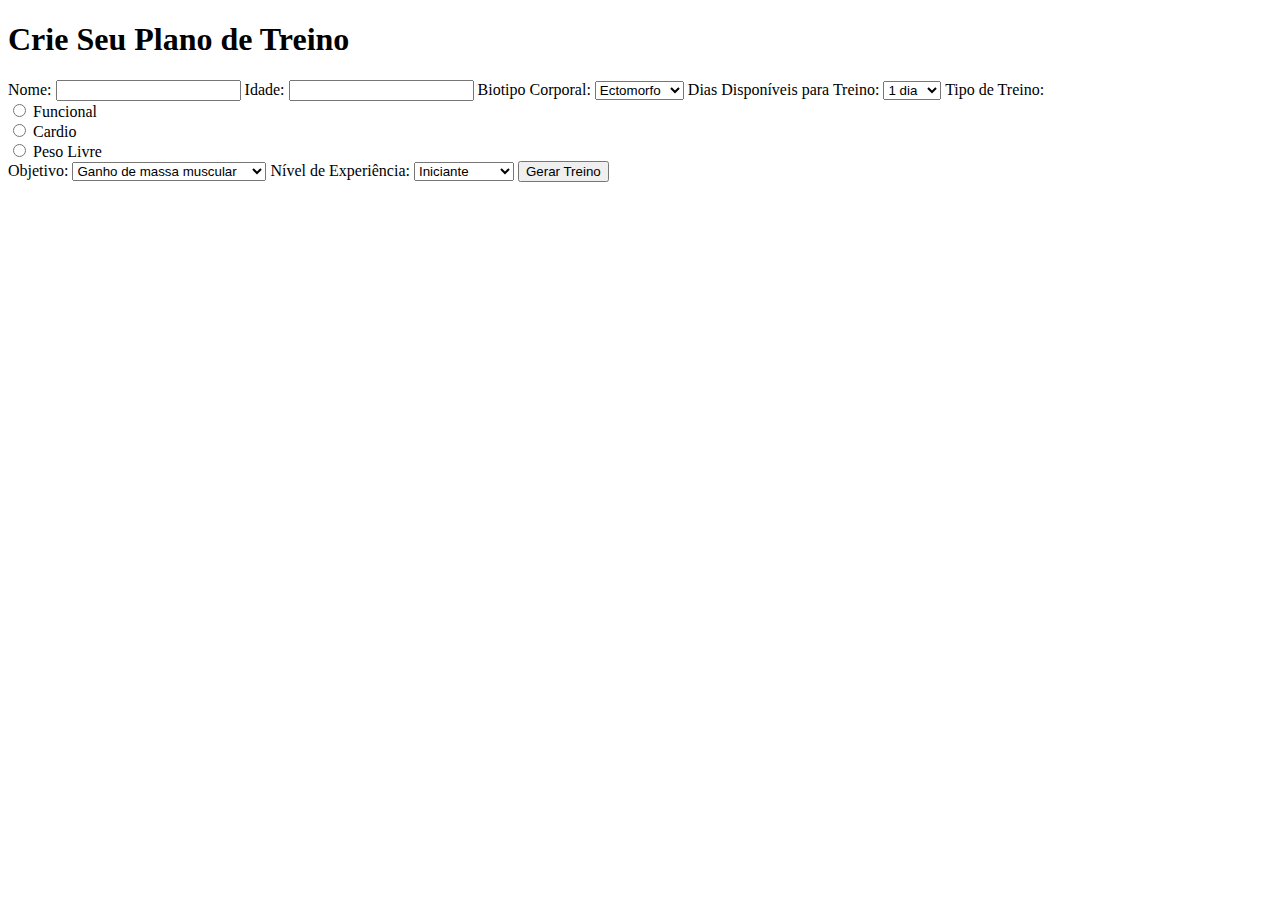
==== personaltrainerweb/src/main/resources/templates/index.html @ 5b395a52 "att correções de saida" ====
<!DOCTYPE html>
<html lang="pt-br">
<head>
    <meta charset="UTF-8">
    <meta name="viewport" content="width=device-width, initial-scale=1.0">
    <title>Plano de Treino Personalizado</title>
    <link rel="stylesheet" href="styles.css">
    <script>
        // Função para habilitar/desabilitar o campo de Objetivo
        function verificarObjetivo() {
            const tipoTreino = document.querySelector('input[name="tipoTreino"]:checked').value;
            const objetivo = document.getElementById('objetivo');

            if (tipoTreino === 'Peso Livre') {
                objetivo.disabled = false;
            } else {
                objetivo.disabled = true;
                objetivo.value = "";  // Limpa o valor do campo quando desabilitado
            }
        }

        // Função para gerar o plano de treino
        function gerarPlano(event) {
            event.preventDefault();  // Evita o reload da página

            const nome = document.getElementById('nome').value;
            const idade = document.getElementById('idade').value;
            const biotipo = document.getElementById('biotipo').value;
            const dias = document.getElementById('dias').value;
            const objetivo = document.getElementById('objetivo').value || ""; // Valor vazio se desabilitado
            const nivel = document.getElementById('nivel').value;
            const tipoTreino = document.querySelector('input[name="tipoTreino"]:checked').value;

            // Construir a URL para a página de resultado
            const resultadoUrl = `result.html?nome=${encodeURIComponent(nome)}&idade=${encodeURIComponent(idade)}&biotipo=${encodeURIComponent(biotipo)}&dias=${encodeURIComponent(dias)}&tipoTreino=${encodeURIComponent(tipoTreino)}&objetivo=${encodeURIComponent(objetivo)}&nivel=${encodeURIComponent(nivel)}`;
            // Redirecionar para a página de resultado com parâmetros na URL
            window.location.href = resultadoUrl;
        }

        // Adiciona eventos ao carregar a página
        window.onload = function() {
            const radios = document.querySelectorAll('input[name="tipoTreino"]');
            radios.forEach(radio => {
                radio.addEventListener('change', verificarObjetivo);
            });
            verificarObjetivo(); // Verifica o estado inicial ao carregar a página
        }
    </script>
</head>
<body>
    <div class="container">
        <h1>Crie Seu Plano de Treino</h1>
        <form id="treinoForm" onsubmit="gerarPlano(event)">
            <label for="nome">Nome:</label>
            <input type="text" id="nome" name="nome" required>

            <label for="idade">Idade:</label>
            <input type="number" id="idade" name="idade" required>

            <label for="biotipo">Biotipo Corporal:</label>
            <select id="biotipo" name="biotipo" required>
                <option value="Ectomorfo">Ectomorfo</option>
                <option value="Mesomorfo">Mesomorfo</option>
                <option value="Endomorfo">Endomorfo</option>
            </select>

            <label for="dias">Dias Disponíveis para Treino:</label>
            <select id="dias" name="dias" required>
                <option value="1">1 dia</option>
                <option value="3">3 dias</option>
                <option value="5">5 dias</option>
            </select>

            <label>Tipo de Treino:</label>
            <div id="tipoTreino">
                <input type="radio" id="funcional" name="tipoTreino" value="Funcional" required>
                <label for="funcional">Funcional</label><br>

                <input type="radio" id="cardio" name="tipoTreino" value="Cardio">
                <label for="cardio">Cardio</label><br>

                <input type="radio" id="pesoLivre" name="tipoTreino" value="Peso Livre">
                <label for="pesoLivre">Peso Livre</label><br>
            </div>

            <label for="objetivo">Objetivo:</label>
            <select id="objetivo" name="objetivo" required>
                <option value="Ganho de massa muscular">Ganho de massa muscular</option>
                <option value="Perda de gordura">Perda de gordura</option>
                <option value="Condicionamento físico geral">Condicionamento físico geral</option>
            </select>

            <label for="nivel">Nível de Experiência:</label>
            <select id="nivel" name="nivel" required>
                <option value="Iniciante">Iniciante</option>
                <option value="Intermediário">Intermediário</option>
                <option value="Avançado">Avançado</option>
            </select>

            <button type="button" id="generateButton">Gerar Treino</button>
        </form>

        <div id="resultado"></div>
    </div>

    <script src="/js/script.js"></script> 
    <link rel="stylesheet" type="text/css" href="/css/style.css">
</body>
</html>
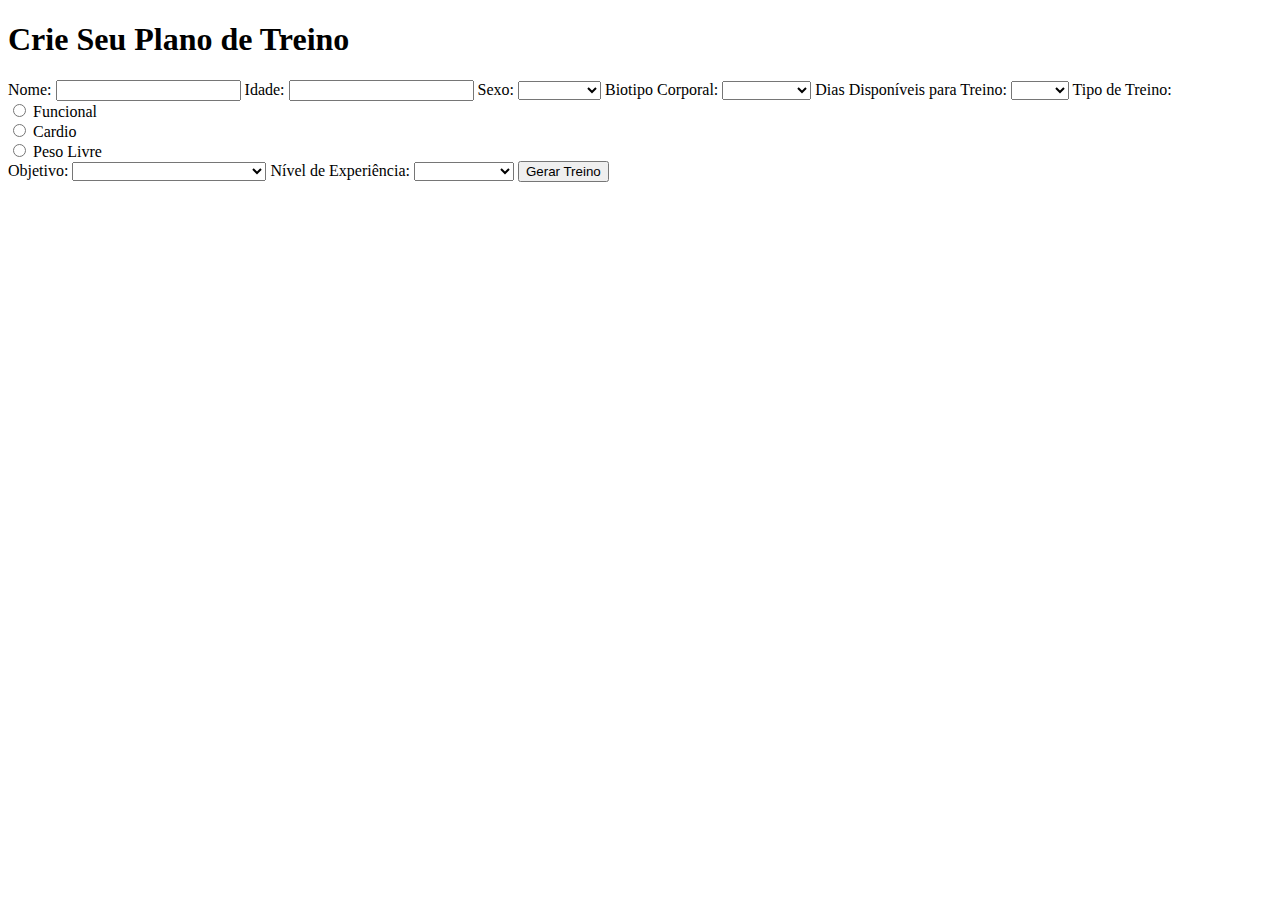
==== commit 44d8d50c: "add opção em branco" ====
--- a/personaltrainerweb/src/main/resources/templates/index.html
+++ b/personaltrainerweb/src/main/resources/templates/index.html
@@ -1,5 +1,6 @@
 <!DOCTYPE html>
 <html lang="pt-br">
+
 <head>
     <meta charset="UTF-8">
     <meta name="viewport" content="width=device-width, initial-scale=1.0">
@@ -25,6 +26,7 @@
 
             const nome = document.getElementById('nome').value;
             const idade = document.getElementById('idade').value;
+            const sexo = document.getElementById('sexo').value;
             const biotipo = document.getElementById('biotipo').value;
             const dias = document.getElementById('dias').value;
             const objetivo = document.getElementById('objetivo').value || ""; // Valor vazio se desabilitado
@@ -32,13 +34,13 @@
             const tipoTreino = document.querySelector('input[name="tipoTreino"]:checked').value;
 
             // Construir a URL para a página de resultado
-            const resultadoUrl = `result.html?nome=${encodeURIComponent(nome)}&idade=${encodeURIComponent(idade)}&biotipo=${encodeURIComponent(biotipo)}&dias=${encodeURIComponent(dias)}&tipoTreino=${encodeURIComponent(tipoTreino)}&objetivo=${encodeURIComponent(objetivo)}&nivel=${encodeURIComponent(nivel)}`;
+            const resultadoUrl = `result.html?nome=${encodeURIComponent(nome)}&idade=${encodeURIComponent(idade)}sexo=${encodeURIComponent(sexo)}&biotipo=${encodeURIComponent(biotipo)}&dias=${encodeURIComponent(dias)}&tipoTreino=${encodeURIComponent(tipoTreino)}&objetivo=${encodeURIComponent(objetivo)}&nivel=${encodeURIComponent(nivel)}`;
             // Redirecionar para a página de resultado com parâmetros na URL
             window.location.href = resultadoUrl;
         }
 
         // Adiciona eventos ao carregar a página
-        window.onload = function() {
+        window.onload = function () {
             const radios = document.querySelectorAll('input[name="tipoTreino"]');
             radios.forEach(radio => {
                 radio.addEventListener('change', verificarObjetivo);
@@ -47,6 +49,7 @@
         }
     </script>
 </head>
+
 <body>
     <div class="container">
         <h1>Crie Seu Plano de Treino</h1>
@@ -57,8 +60,18 @@
             <label for="idade">Idade:</label>
             <input type="number" id="idade" name="idade" required>
 
+            <label for="sexo">Sexo:</label>
+            <select id="sexo" name="sexo" required>
+                <option value="" disabled selected></option> 
+                <option value="F">Feminino</option>
+                <option value="M">Masculino</option>
+                <option value="Outros">Outros</option>
+            </select>
+
+
             <label for="biotipo">Biotipo Corporal:</label>
             <select id="biotipo" name="biotipo" required>
+                <option value="" disabled selected></option> 
                 <option value="Ectomorfo">Ectomorfo</option>
                 <option value="Mesomorfo">Mesomorfo</option>
                 <option value="Endomorfo">Endomorfo</option>
@@ -66,6 +79,7 @@
 
             <label for="dias">Dias Disponíveis para Treino:</label>
             <select id="dias" name="dias" required>
+                <option value="" disabled selected></option> 
                 <option value="1">1 dia</option>
                 <option value="3">3 dias</option>
                 <option value="5">5 dias</option>
@@ -85,6 +99,7 @@
 
             <label for="objetivo">Objetivo:</label>
             <select id="objetivo" name="objetivo" required>
+                <option value="" disabled selected></option> 
                 <option value="Ganho de massa muscular">Ganho de massa muscular</option>
                 <option value="Perda de gordura">Perda de gordura</option>
                 <option value="Condicionamento físico geral">Condicionamento físico geral</option>
@@ -92,6 +107,7 @@
 
             <label for="nivel">Nível de Experiência:</label>
             <select id="nivel" name="nivel" required>
+                <option value="" disabled selected></option> 
                 <option value="Iniciante">Iniciante</option>
                 <option value="Intermediário">Intermediário</option>
                 <option value="Avançado">Avançado</option>
@@ -103,7 +119,8 @@
         <div id="resultado"></div>
     </div>
 
-    <script src="/js/script.js"></script> 
+    <script src="/js/script.js"></script>
     <link rel="stylesheet" type="text/css" href="/css/style.css">
 </body>
+
 </html>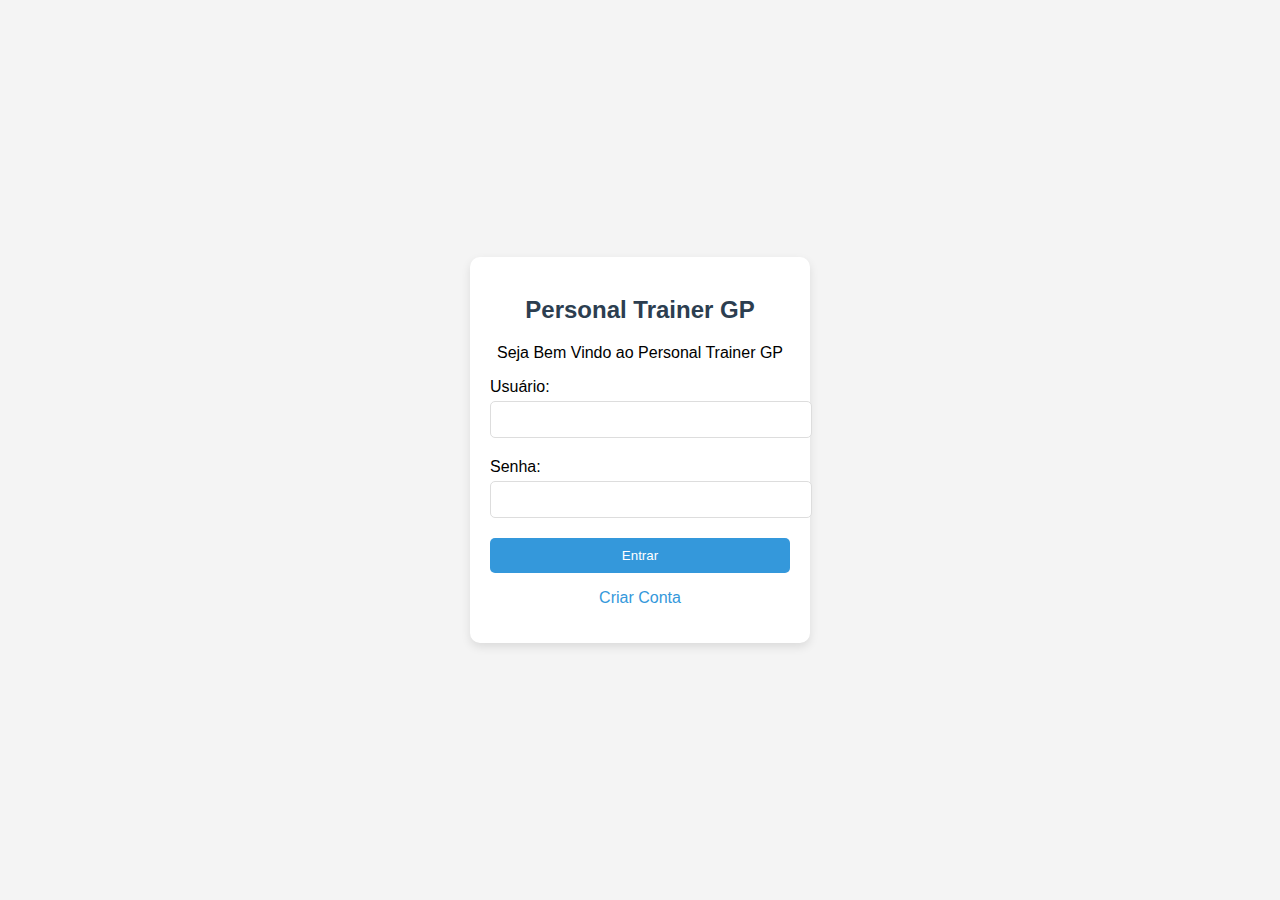
==== commit 618de958: "add api salvar usuario cadastrado no DB" ====
--- a/personaltrainerweb/src/main/resources/templates/index.html
+++ b/personaltrainerweb/src/main/resources/templates/index.html
@@ -1,126 +1,143 @@
 <!DOCTYPE html>
-<html lang="pt-br">
-
+<html lang="pt-BR">
 <head>
     <meta charset="UTF-8">
     <meta name="viewport" content="width=device-width, initial-scale=1.0">
-    <title>Plano de Treino Personalizado</title>
+    <title>Personal Trainer GP - Login</title>
     <link rel="stylesheet" href="styles.css">
-    <script>
-        // Função para habilitar/desabilitar o campo de Objetivo
-        function verificarObjetivo() {
-            const tipoTreino = document.querySelector('input[name="tipoTreino"]:checked').value;
-            const objetivo = document.getElementById('objetivo');
-
-            if (tipoTreino === 'Peso Livre') {
-                objetivo.disabled = false;
-            } else {
-                objetivo.disabled = true;
-                objetivo.value = "";  // Limpa o valor do campo quando desabilitado
-            }
+    <style>
+        /* Centralizando o conteúdo com Flexbox */
+        body {
+            margin: 0;
+            padding: 0;
+            display: flex;
+            justify-content: center;
+            align-items: center;
+            height: 100vh;
+            background-color: #f4f4f4;
+            font-family: Arial, sans-serif;
         }
 
-        // Função para gerar o plano de treino
-        function gerarPlano(event) {
-            event.preventDefault();  // Evita o reload da página
-
-            const nome = document.getElementById('nome').value;
-            const idade = document.getElementById('idade').value;
-            const sexo = document.getElementById('sexo').value;
-            const biotipo = document.getElementById('biotipo').value;
-            const dias = document.getElementById('dias').value;
-            const objetivo = document.getElementById('objetivo').value || ""; // Valor vazio se desabilitado
-            const nivel = document.getElementById('nivel').value;
-            const tipoTreino = document.querySelector('input[name="tipoTreino"]:checked').value;
-
-            // Construir a URL para a página de resultado
-            const resultadoUrl = `result.html?nome=${encodeURIComponent(nome)}&idade=${encodeURIComponent(idade)}sexo=${encodeURIComponent(sexo)}&biotipo=${encodeURIComponent(biotipo)}&dias=${encodeURIComponent(dias)}&tipoTreino=${encodeURIComponent(tipoTreino)}&objetivo=${encodeURIComponent(objetivo)}&nivel=${encodeURIComponent(nivel)}`;
-            // Redirecionar para a página de resultado com parâmetros na URL
-            window.location.href = resultadoUrl;
+        .container {
+            background-color: white;
+            padding: 20px;
+            border-radius: 10px;
+            box-shadow: 0 4px 10px rgba(0, 0, 0, 0.1);
+            text-align: center;
+            width: 300px;
         }
 
-        // Adiciona eventos ao carregar a página
-        window.onload = function () {
-            const radios = document.querySelectorAll('input[name="tipoTreino"]');
-            radios.forEach(radio => {
-                radio.addEventListener('change', verificarObjetivo);
+        h2 {
+            color: #2c3e50;
+            margin-bottom: 20px;
+        }
+
+        label {
+            display: block;
+            margin: 10px 0 5px;
+            text-align: left;
+        }
+
+        input[type="text"], input[type="password"] {
+            width: 100%;
+            padding: 10px;
+            margin-bottom: 10px;
+            border: 1px solid #ddd;
+            border-radius: 5px;
+        }
+
+        button {
+            width: 100%;
+            padding: 10px;
+            background-color: #3498db;
+            color: white;
+            border: none;
+            border-radius: 5px;
+            cursor: pointer;
+            margin-top: 10px;
+            transition: background-color 0.3s;
+        }
+
+        button:hover {
+            background-color: #2980b9;
+        }
+
+        .mensagem {
+            margin-top: 15px;
+            color: red;
+        }
+
+        a {
+            color: #3498db;
+            text-decoration: none;
+            display: block;
+            margin-top: 15px;
+        }
+
+        a:hover {
+            text-decoration: underline;
+        }
+    </style>
+</head>
+<body>
+    <div class="container">
+        <h2>Personal Trainer GP</h2>
+        <p>Seja Bem Vindo ao Personal Trainer GP</p>
+
+        <form id="loginForm" onsubmit="return validarLogin()">
+            <label for="usuario">Usuário:</label>
+            <input type="text" id="usuario" name="usuario" required>
+
+            <label for="senha">Senha:</label>
+            <input type="password" id="senha" name="senha" required>
+
+            <button type="submit">Entrar</button>
+        </form>
+
+        <div id="mensagemLogin" class="mensagem"></div>
+        <p><a href="/cadastro">Criar Conta</a></p>
+    </div>
+
+    <script>
+        function validarLogin() {
+            const usuario = document.getElementById("usuario").value;
+            const senha = document.getElementById("senha").value;
+            const mensagemLogin = document.getElementById("mensagemLogin");
+
+            // Dados do formulário
+            const dados = {
+                usuario: usuario,
+                senha: senha
+            };
+
+            // Enviar a requisição POST ao backend
+            fetch("http://localhost:8083/usuarios/login", {
+                method: "POST",
+                headers: {
+                    "Content-Type": "application/json"
+                },
+                body: JSON.stringify(dados)
+            })
+            .then(response => {
+                if (response.ok) {
+                    return response.json(); // Retorna a resposta em formato JSON
+                } else {
+                    throw new Error("Usuário ou senha incorretos!");
+                }
+            })
+            .then(data => {
+                mensagemLogin.textContent = "Login realizado com sucesso!";
+                // Redireciona para a próxima página após o login
+                setTimeout(() => {
+                    window.location.href = "/treino"; // Aqui você pode definir a próxima página após o login
+                }, 1000);
+            })
+            .catch(error => {
+                mensagemLogin.textContent = error.message;
             });
-            verificarObjetivo(); // Verifica o estado inicial ao carregar a página
+
+            return false;  // Impede o envio imediato do formulário
         }
     </script>
-</head>
-
-<body>
-    <div class="container">
-        <h1>Crie Seu Plano de Treino</h1>
-        <form id="treinoForm" onsubmit="gerarPlano(event)">
-            <label for="nome">Nome:</label>
-            <input type="text" id="nome" name="nome" required>
-
-            <label for="idade">Idade:</label>
-            <input type="number" id="idade" name="idade" required>
-
-            <label for="sexo">Sexo:</label>
-            <select id="sexo" name="sexo" required>
-                <option value="" disabled selected></option> 
-                <option value="F">Feminino</option>
-                <option value="M">Masculino</option>
-                <option value="Outros">Outros</option>
-            </select>
-
-
-            <label for="biotipo">Biotipo Corporal:</label>
-            <select id="biotipo" name="biotipo" required>
-                <option value="" disabled selected></option> 
-                <option value="Ectomorfo">Ectomorfo</option>
-                <option value="Mesomorfo">Mesomorfo</option>
-                <option value="Endomorfo">Endomorfo</option>
-            </select>
-
-            <label for="dias">Dias Disponíveis para Treino:</label>
-            <select id="dias" name="dias" required>
-                <option value="" disabled selected></option> 
-                <option value="1">1 dia</option>
-                <option value="3">3 dias</option>
-                <option value="5">5 dias</option>
-            </select>
-
-            <label>Tipo de Treino:</label>
-            <div id="tipoTreino">
-                <input type="radio" id="funcional" name="tipoTreino" value="Funcional" required>
-                <label for="funcional">Funcional</label><br>
-
-                <input type="radio" id="cardio" name="tipoTreino" value="Cardio">
-                <label for="cardio">Cardio</label><br>
-
-                <input type="radio" id="pesoLivre" name="tipoTreino" value="Peso Livre">
-                <label for="pesoLivre">Peso Livre</label><br>
-            </div>
-
-            <label for="objetivo">Objetivo:</label>
-            <select id="objetivo" name="objetivo" required>
-                <option value="" disabled selected></option> 
-                <option value="Ganho de massa muscular">Ganho de massa muscular</option>
-                <option value="Perda de gordura">Perda de gordura</option>
-                <option value="Condicionamento físico geral">Condicionamento físico geral</option>
-            </select>
-
-            <label for="nivel">Nível de Experiência:</label>
-            <select id="nivel" name="nivel" required>
-                <option value="" disabled selected></option> 
-                <option value="Iniciante">Iniciante</option>
-                <option value="Intermediário">Intermediário</option>
-                <option value="Avançado">Avançado</option>
-            </select>
-
-            <button type="button" id="generateButton">Gerar Treino</button>
-        </form>
-
-        <div id="resultado"></div>
-    </div>
-
-    <script src="/js/script.js"></script>
-    <link rel="stylesheet" type="text/css" href="/css/style.css">
 </body>
-
 </html>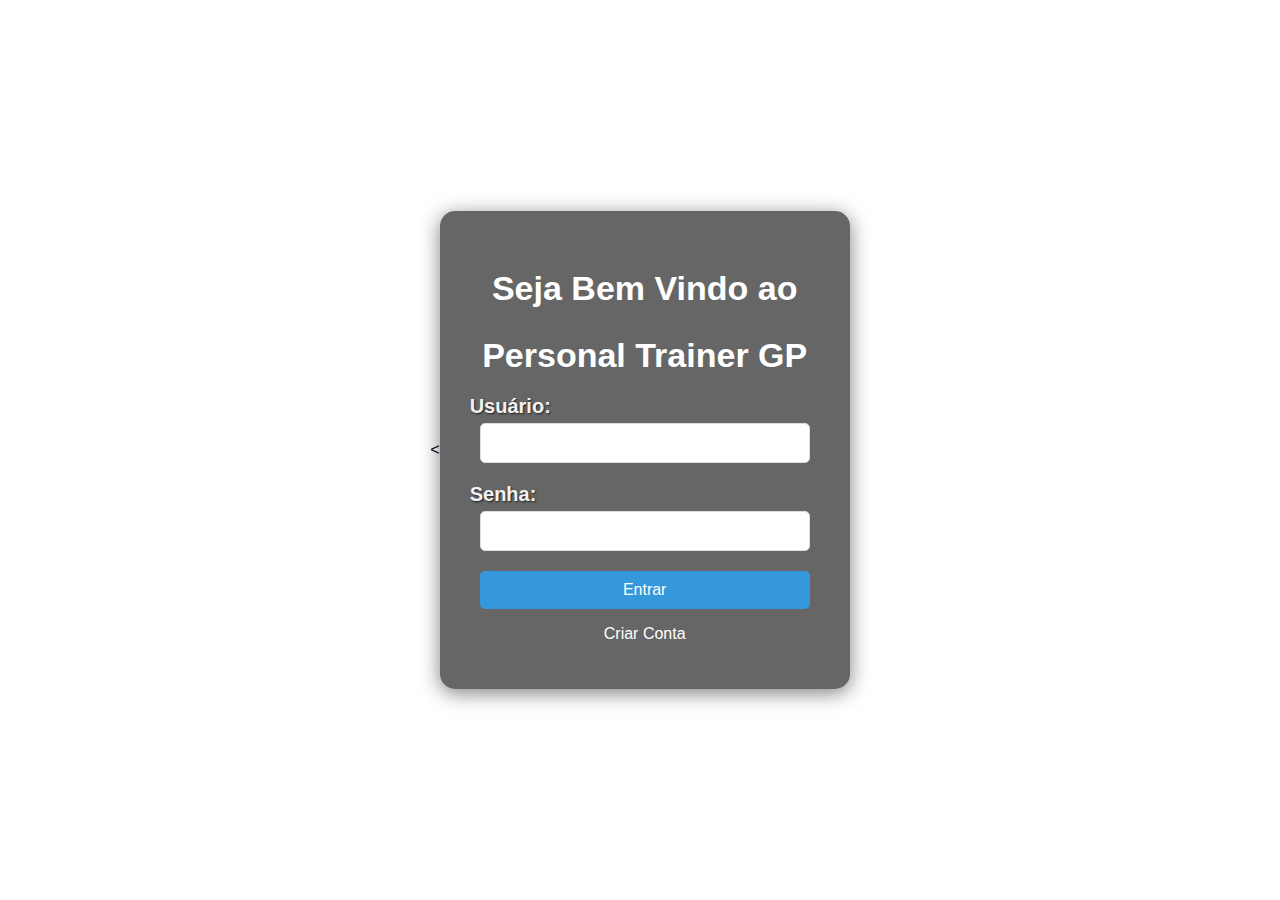
==== commit ccde899a: "create design pagina index" ====
--- a/personaltrainerweb/src/main/resources/templates/index.html
+++ b/personaltrainerweb/src/main/resources/templates/index.html
@@ -1,12 +1,12 @@
-<!DOCTYPE html>
+<<!DOCTYPE html>
 <html lang="pt-BR">
+
 <head>
     <meta charset="UTF-8">
     <meta name="viewport" content="width=device-width, initial-scale=1.0">
     <title>Personal Trainer GP - Login</title>
     <link rel="stylesheet" href="styles.css">
     <style>
-        /* Centralizando o conteúdo com Flexbox */
         body {
             margin: 0;
             padding: 0;
@@ -14,21 +14,25 @@
             justify-content: center;
             align-items: center;
             height: 100vh;
-            background-color: #f4f4f4;
+            background-image: url('/imagens/index.png'); /* Caminho para a imagem de fundo */
+            background-size: cover;
+            background-position: center;
             font-family: Arial, sans-serif;
         }
 
-        .container {
-            background-color: white;
-            padding: 20px;
-            border-radius: 10px;
-            box-shadow: 0 4px 10px rgba(0, 0, 0, 0.1);
+        .overlay {
+            background-color: rgba(0, 0, 0, 0.6); /* Fundo translúcido mais escuro */
+            padding: 30px;
+            border-radius: 15px;
+            box-shadow: 0 4px 20px rgba(0, 0, 0, 0.5); /* Sombra mais intensa */
+            width: 350px;
             text-align: center;
-            width: 300px;
         }
 
         h2 {
-            color: #2c3e50;
+            color: white; /* Cor branca */
+            font-size: 34px; /* Tamanho maior para mais destaque */
+            font-weight: bold; /* Negrito para maior nitidez */
             margin-bottom: 20px;
         }
 
@@ -36,18 +40,31 @@
             display: block;
             margin: 10px 0 5px;
             text-align: left;
+            color: #f2f2f2; /* Letras brancas mais suaves */
+            font-size: 20px; /* Maior nitidez e tamanho */
+            font-weight: bold; /* Negrito para maior destaque */
+            text-shadow: 1px 1px 2px rgba(0, 0, 0, 0.7); /* Sombra para maior legibilidade */
         }
 
-        input[type="text"], input[type="password"] {
-            width: 100%;
+        input[type="text"],
+        input[type="password"] {
+            width: calc(100% - 20px); /* Ajusta a largura */
             padding: 10px;
             margin-bottom: 10px;
             border: 1px solid #ddd;
             border-radius: 5px;
+            font-size: 16px;
+            transition: border-color 0.3s;
+        }
+
+        input[type="text"]:focus,
+        input[type="password"]:focus {
+            border-color: #3498db; /* Cor da borda ao focar */
+            outline: none; /* Remove contorno padrão */
         }
 
         button {
-            width: 100%;
+            width: calc(100% - 20px);
             padding: 10px;
             background-color: #3498db;
             color: white;
@@ -55,6 +72,7 @@
             border-radius: 5px;
             cursor: pointer;
             margin-top: 10px;
+            font-size: 16px;
             transition: background-color 0.3s;
         }
 
@@ -62,16 +80,13 @@
             background-color: #2980b9;
         }
 
-        .mensagem {
-            margin-top: 15px;
-            color: red;
-        }
-
         a {
-            color: #3498db;
+            color: white; /* Cor branca */
             text-decoration: none;
             display: block;
             margin-top: 15px;
+            font-size: 16px; /* Tamanho da fonte maior */
+            text-align: center; /* Centraliza o link */
         }
 
         a:hover {
@@ -80,9 +95,10 @@
     </style>
 </head>
 <body>
-    <div class="container">
-        <h2>Personal Trainer GP</h2>
-        <p>Seja Bem Vindo ao Personal Trainer GP</p>
+    <div class="login-container">
+        <div class="overlay">
+            <h2>Seja Bem Vindo ao</h2>
+            <h2>Personal Trainer GP</h2>
 
         <form id="loginForm" onsubmit="return validarLogin()">
             <label for="usuario">Usuário:</label>
@@ -118,26 +134,27 @@
                 },
                 body: JSON.stringify(dados)
             })
-            .then(response => {
-                if (response.ok) {
-                    return response.json(); // Retorna a resposta em formato JSON
-                } else {
-                    throw new Error("Usuário ou senha incorretos!");
-                }
-            })
-            .then(data => {
-                mensagemLogin.textContent = "Login realizado com sucesso!";
-                // Redireciona para a próxima página após o login
-                setTimeout(() => {
-                    window.location.href = "/treino"; // Aqui você pode definir a próxima página após o login
-                }, 1000);
-            })
-            .catch(error => {
-                mensagemLogin.textContent = error.message;
-            });
+                .then(response => {
+                    if (response.ok) {
+                        return response.json(); // Retorna a resposta em formato JSON
+                    } else {
+                        throw new Error("Usuário ou senha incorretos!");
+                    }
+                })
+                .then(data => {
+                    mensagemLogin.textContent = "Login realizado com sucesso!";
+                    // Redireciona para a página 
+                    setTimeout(() => {
+                        window.location.href = "/pagina";
+                    }, 1000);
+                })
+                .catch(error => {
+                    mensagemLogin.textContent = error.message;
+                });
 
             return false;  // Impede o envio imediato do formulário
         }
     </script>
 </body>
+
 </html>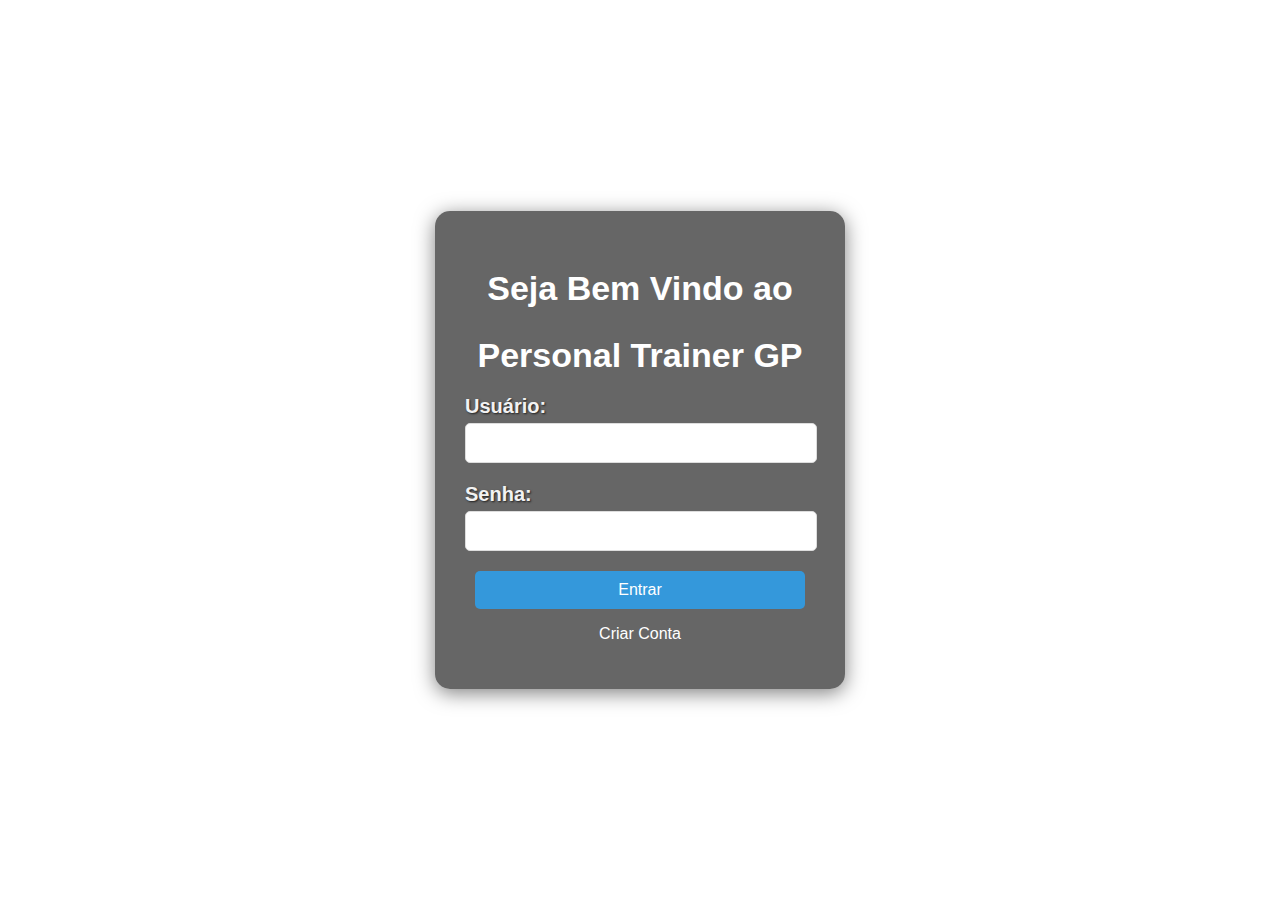
==== commit 87be86cb: "att ajuste identação" ====
--- a/personaltrainerweb/src/main/resources/templates/index.html
+++ b/personaltrainerweb/src/main/resources/templates/index.html
@@ -1,4 +1,4 @@
-<<!DOCTYPE html>
+<!DOCTYPE html>
 <html lang="pt-BR">
 
 <head>
@@ -14,25 +14,25 @@
             justify-content: center;
             align-items: center;
             height: 100vh;
-            background-image: url('/imagens/index.png'); /* Caminho para a imagem de fundo */
+            background-image: url('/imagens/index.png');
             background-size: cover;
             background-position: center;
             font-family: Arial, sans-serif;
         }
 
         .overlay {
-            background-color: rgba(0, 0, 0, 0.6); /* Fundo translúcido mais escuro */
+            background-color: rgba(0, 0, 0, 0.6);
             padding: 30px;
             border-radius: 15px;
-            box-shadow: 0 4px 20px rgba(0, 0, 0, 0.5); /* Sombra mais intensa */
+            box-shadow: 0 4px 20px rgba(0, 0, 0, 0.5);
             width: 350px;
             text-align: center;
         }
 
         h2 {
-            color: white; /* Cor branca */
-            font-size: 34px; /* Tamanho maior para mais destaque */
-            font-weight: bold; /* Negrito para maior nitidez */
+            color: white;
+            font-size: 34px;
+            font-weight: bold;
             margin-bottom: 20px;
         }
 
@@ -40,15 +40,15 @@
             display: block;
             margin: 10px 0 5px;
             text-align: left;
-            color: #f2f2f2; /* Letras brancas mais suaves */
-            font-size: 20px; /* Maior nitidez e tamanho */
-            font-weight: bold; /* Negrito para maior destaque */
-            text-shadow: 1px 1px 2px rgba(0, 0, 0, 0.7); /* Sombra para maior legibilidade */
+            color: #f2f2f2;
+            font-size: 20px;
+            font-weight: bold;
+            text-shadow: 1px 1px 2px rgba(0, 0, 0, 0.7);
         }
 
         input[type="text"],
         input[type="password"] {
-            width: calc(100% - 20px); /* Ajusta a largura */
+            width: calc(100% - 20px);
             padding: 10px;
             margin-bottom: 10px;
             border: 1px solid #ddd;
@@ -59,8 +59,8 @@
 
         input[type="text"]:focus,
         input[type="password"]:focus {
-            border-color: #3498db; /* Cor da borda ao focar */
-            outline: none; /* Remove contorno padrão */
+            border-color: #3498db;
+            outline: none;
         }
 
         button {
@@ -81,80 +81,95 @@
         }
 
         a {
-            color: white; /* Cor branca */
+            color: white;
             text-decoration: none;
             display: block;
             margin-top: 15px;
-            font-size: 16px; /* Tamanho da fonte maior */
-            text-align: center; /* Centraliza o link */
+            font-size: 16px;
+            text-align: center;
         }
 
         a:hover {
             text-decoration: underline;
         }
+
+        /* Estilo para a mensagem de login */
+        .mensagem {
+            color: greenyellow;
+            margin-top: 15px;
+            font-size: 16px;
+        }
+
+        .erro {
+            color: red;
+        }
     </style>
 </head>
+
 <body>
     <div class="login-container">
         <div class="overlay">
             <h2>Seja Bem Vindo ao</h2>
             <h2>Personal Trainer GP</h2>
 
-        <form id="loginForm" onsubmit="return validarLogin()">
-            <label for="usuario">Usuário:</label>
-            <input type="text" id="usuario" name="usuario" required>
+            <form id="loginForm" onsubmit="return validarLogin()">
+                <label for="usuario">Usuário:</label>
+                <input type="text" id="usuario" name="usuario" required>
 
-            <label for="senha">Senha:</label>
-            <input type="password" id="senha" name="senha" required>
+                <label for="senha">Senha:</label>
+                <input type="password" id="senha" name="senha" required>
 
-            <button type="submit">Entrar</button>
-        </form>
+                <button type="submit">Entrar</button>
+            </form>
 
-        <div id="mensagemLogin" class="mensagem"></div>
-        <p><a href="/cadastro">Criar Conta</a></p>
+            <div id="mensagemLogin" class="mensagem"></div>
+            <p><a href="/cadastro">Criar Conta</a></p>
+        </div>
+        <script>
+            function validarLogin() {
+                const usuario = document.getElementById("usuario").value;
+                const senha = document.getElementById("senha").value;
+                const mensagemLogin = document.getElementById("mensagemLogin");
+                mensagemLogin.classList.remove("erro");
+
+                // Dados do formulário
+                const dados = {
+                    usuario: usuario,
+                    senha: senha
+                };
+
+                // Enviar a requisição POST ao backend
+                fetch("http://localhost:8083/usuarios/login", {
+                    method: "POST",
+                    headers: {
+                        "Content-Type": "application/json"
+                    },
+                    body: JSON.stringify(dados)
+                })
+                    .then(response => {
+                        if (response.ok) {
+                            return response.json(); // Retorna a resposta em formato JSON
+                        } else {
+                            throw new Error("Usuário ou senha incorretos!");
+                        }
+                    })
+                    .then(data => {
+                        mensagemLogin.textContent = "Login realizado com sucesso!";
+                        mensagemLogin.classList.remove("erro");
+                        // Redireciona para a página 
+                        setTimeout(() => {
+                            window.location.href = "/pagina";
+                        }, 1000);
+                    })
+                    .catch(error => {
+                        mensagemLogin.textContent = error.message;
+                        mensagemLogin.classList.add("erro");
+                    });
+
+                return false; // Impede o envio imediato do formulário
+            }
+        </script>
     </div>
-
-    <script>
-        function validarLogin() {
-            const usuario = document.getElementById("usuario").value;
-            const senha = document.getElementById("senha").value;
-            const mensagemLogin = document.getElementById("mensagemLogin");
-
-            // Dados do formulário
-            const dados = {
-                usuario: usuario,
-                senha: senha
-            };
-
-            // Enviar a requisição POST ao backend
-            fetch("http://localhost:8083/usuarios/login", {
-                method: "POST",
-                headers: {
-                    "Content-Type": "application/json"
-                },
-                body: JSON.stringify(dados)
-            })
-                .then(response => {
-                    if (response.ok) {
-                        return response.json(); // Retorna a resposta em formato JSON
-                    } else {
-                        throw new Error("Usuário ou senha incorretos!");
-                    }
-                })
-                .then(data => {
-                    mensagemLogin.textContent = "Login realizado com sucesso!";
-                    // Redireciona para a página 
-                    setTimeout(() => {
-                        window.location.href = "/pagina";
-                    }, 1000);
-                })
-                .catch(error => {
-                    mensagemLogin.textContent = error.message;
-                });
-
-            return false;  // Impede o envio imediato do formulário
-        }
-    </script>
 </body>
 
 </html>